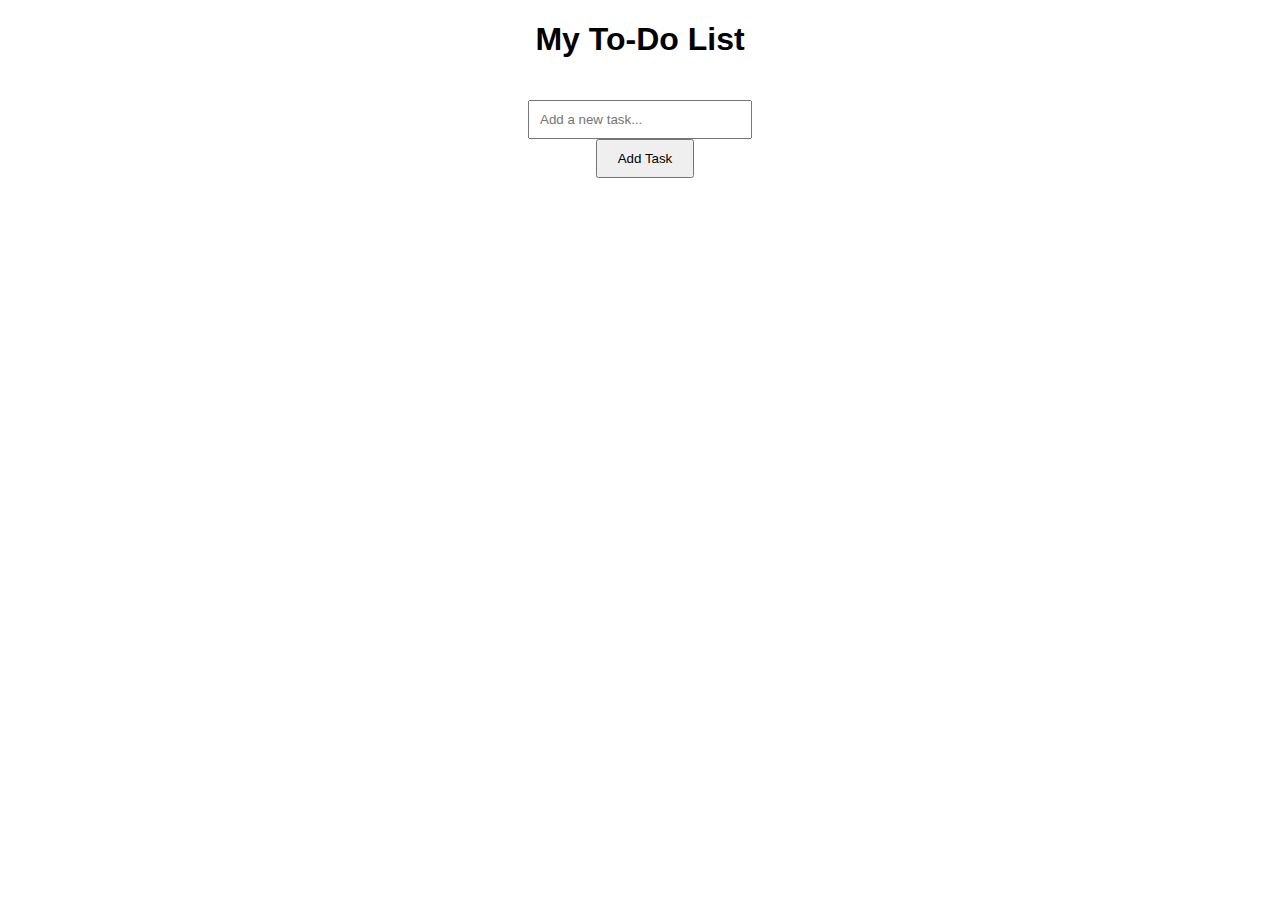
==== index.html @ a50ab4c1 "Refactor README.md and index.html, and add introToJs.js" ====
<!DOCTYPE html>
<html lang="en">
<head>
    <meta charset="UTF-8">
    <title>Simple To-Do List App</title>
    <style>
        /* CSS styles */
        .container {
            width: 300px;
            margin: 0 auto;
            text-align: center;
            font-family: Arial, sans-serif;
        }

        #task-input {
            width: 200px;
            padding: 10px;
            margin-top: 20px;
        }

        #add-button {
            padding: 10px 20px;
            margin-left: 10px;
            cursor: pointer;
        }

        #task-list {
            list-style-type: none;
            padding: 0;
            margin-top: 20px;
        }

        .task-item {
            background-color: #f9f9f9;
            padding: 10px;
            margin-bottom: 5px;
            position: relative;
        }

        .delete-button {
            position: absolute;
            right: 10px;
            top: 10px;
            background-color: red;
            color: white;
            border: none;
            padding: 5px;
            cursor: pointer;
        }

        .completed {
            text-decoration: line-through;
            color: gray;
        }
    </style>
</head>
<body>
    <div class="container">
        <h1>My To-Do List</h1>
        <input type="text" id="task-input" placeholder="Add a new task...">
        <button id="add-button">Add Task</button>
        <ul id="task-list">
            <!-- Tasks will appear here -->
        </ul>
    </div>

    <script>
        // JavaScript code
        document.addEventListener('DOMContentLoaded', function() {
            const taskInput = document.getElementById('task-input');
            const addButton = document.getElementById('add-button');
            const taskList = document.getElementById('task-list');

            function addTask() {
                const taskText = taskInput.value;

                if (taskText !== '') {
                    const listItem = document.createElement('li');
                    listItem.className = 'task-item';
                    const taskNode = document.createTextNode(taskText);
                    listItem.appendChild(taskNode);

                    const deleteButton = document.createElement('button');
                    deleteButton.className = 'delete-button';
                    deleteButton.textContent = 'Delete';
                    listItem.appendChild(deleteButton);

                    taskList.appendChild(listItem);
                    taskInput.value = '';

                    listItem.addEventListener('click', function() {
                        listItem.classList.toggle('completed');
                    });

                    deleteButton.addEventListener('click', function(event) {
                        event.stopPropagation();
                        taskList.removeChild(listItem);
                    });
                } else {
                    alert('Please enter a task.');
                }
            }

            addButton.addEventListener('click', addTask);

            taskInput.addEventListener('keypress', function(event) {
                if (event.key === 'Enter') {
                    addTask();
                }
            });
        });
    </script>
</body>
</html>
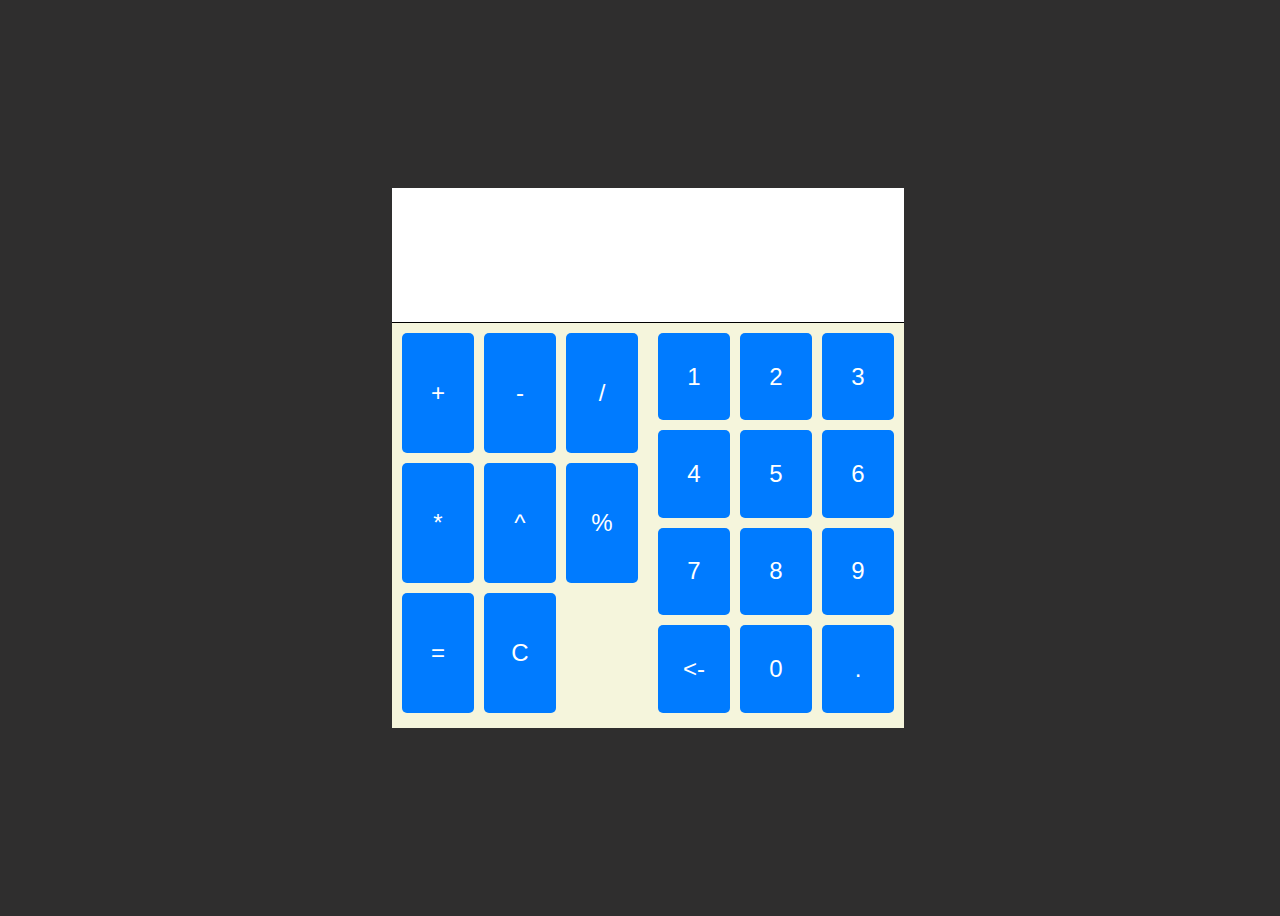
==== commit 02ed082c: "This is dynamic calculator" ====
--- a/index.html
+++ b/index.html
@@ -1,114 +1,81 @@
 <!DOCTYPE html>
 <html lang="en">
+
 <head>
     <meta charset="UTF-8">
-    <title>Simple To-Do List App</title>
+    <meta name="viewport" content="width=device-width, initial-scale=1.0">
+    <title>Calculator</title>
     <style>
-        /* CSS styles */
-        .container {
-            width: 300px;
-            margin: 0 auto;
-            text-align: center;
-            font-family: Arial, sans-serif;
+        body {
+            height: 100vh;
+            width: 100%;
+            display: flex;
+            justify-content: center;
+            align-items: center;
+            background-color: rgb(47, 46, 46);
         }
 
-        #task-input {
-            width: 200px;
-            padding: 10px;
-            margin-top: 20px;
+        .calculator {
+            height: 60vh;
+            width: 40%;
+            background-color: beige;
         }
 
-        #add-button {
-            padding: 10px 20px;
-            margin-left: 10px;
-            cursor: pointer;
+        .output-screen {
+            height: 25%;
+            width: 100%;
+            border-bottom: 1px solid black;
+            background-color: white;
+            font-size: 2rem;
+            display: flex;
+            justify-content: flex-end;
+            align-items: center;
+            padding: 10px;
+            box-sizing: border-box;
         }
 
-        #task-list {
-            list-style-type: none;
-            padding: 0;
-            margin-top: 20px;
+        .input-screen {
+            height: 74%;
+            width: 100%;
+            display: flex;
         }
 
-        .task-item {
-            background-color: #f9f9f9;
+        .input-screen-left, .input-screen-right {
+            display: grid;
+            grid-template-columns: repeat(3, 1fr);
+            grid-gap: 10px;
             padding: 10px;
-            margin-bottom: 5px;
-            position: relative;
+            width: 50%;
+            max-width: 400px;
         }
 
-        .delete-button {
-            position: absolute;
-            right: 10px;
-            top: 10px;
-            background-color: red;
+        .number-btn {
+            padding: 20px;
+            font-size: 1.5rem;
+            border: none;
+            background-color: #007bff;
             color: white;
-            border: none;
-            padding: 5px;
             cursor: pointer;
+            border-radius: 5px;
+            transition: background-color 0.3s ease;
         }
 
-        .completed {
-            text-decoration: line-through;
-            color: gray;
+        .number-btn:hover {
+            background-color: #b36500;
         }
     </style>
 </head>
+
 <body>
-    <div class="container">
-        <h1>My To-Do List</h1>
-        <input type="text" id="task-input" placeholder="Add a new task...">
-        <button id="add-button">Add Task</button>
-        <ul id="task-list">
-            <!-- Tasks will appear here -->
-        </ul>
-    </div>
+    <form class="calculator">
+        <div class="output-screen" id="output"></div>
 
-    <script>
-        // JavaScript code
-        document.addEventListener('DOMContentLoaded', function() {
-            const taskInput = document.getElementById('task-input');
-            const addButton = document.getElementById('add-button');
-            const taskList = document.getElementById('task-list');
+        <div class="input-screen">
+            <div class="input-screen-left"></div>
+            <div class="input-screen-right"></div>
+        </div>
+    </form>
+    <script src="script.js"></script>
+</body>
 
-            function addTask() {
-                const taskText = taskInput.value;
-
-                if (taskText !== '') {
-                    const listItem = document.createElement('li');
-                    listItem.className = 'task-item';
-                    const taskNode = document.createTextNode(taskText);
-                    listItem.appendChild(taskNode);
-
-                    const deleteButton = document.createElement('button');
-                    deleteButton.className = 'delete-button';
-                    deleteButton.textContent = 'Delete';
-                    listItem.appendChild(deleteButton);
-
-                    taskList.appendChild(listItem);
-                    taskInput.value = '';
-
-                    listItem.addEventListener('click', function() {
-                        listItem.classList.toggle('completed');
-                    });
-
-                    deleteButton.addEventListener('click', function(event) {
-                        event.stopPropagation();
-                        taskList.removeChild(listItem);
-                    });
-                } else {
-                    alert('Please enter a task.');
-                }
-            }
-
-            addButton.addEventListener('click', addTask);
-
-            taskInput.addEventListener('keypress', function(event) {
-                if (event.key === 'Enter') {
-                    addTask();
-                }
-            });
-        });
-    </script>
-</body>
 </html>
